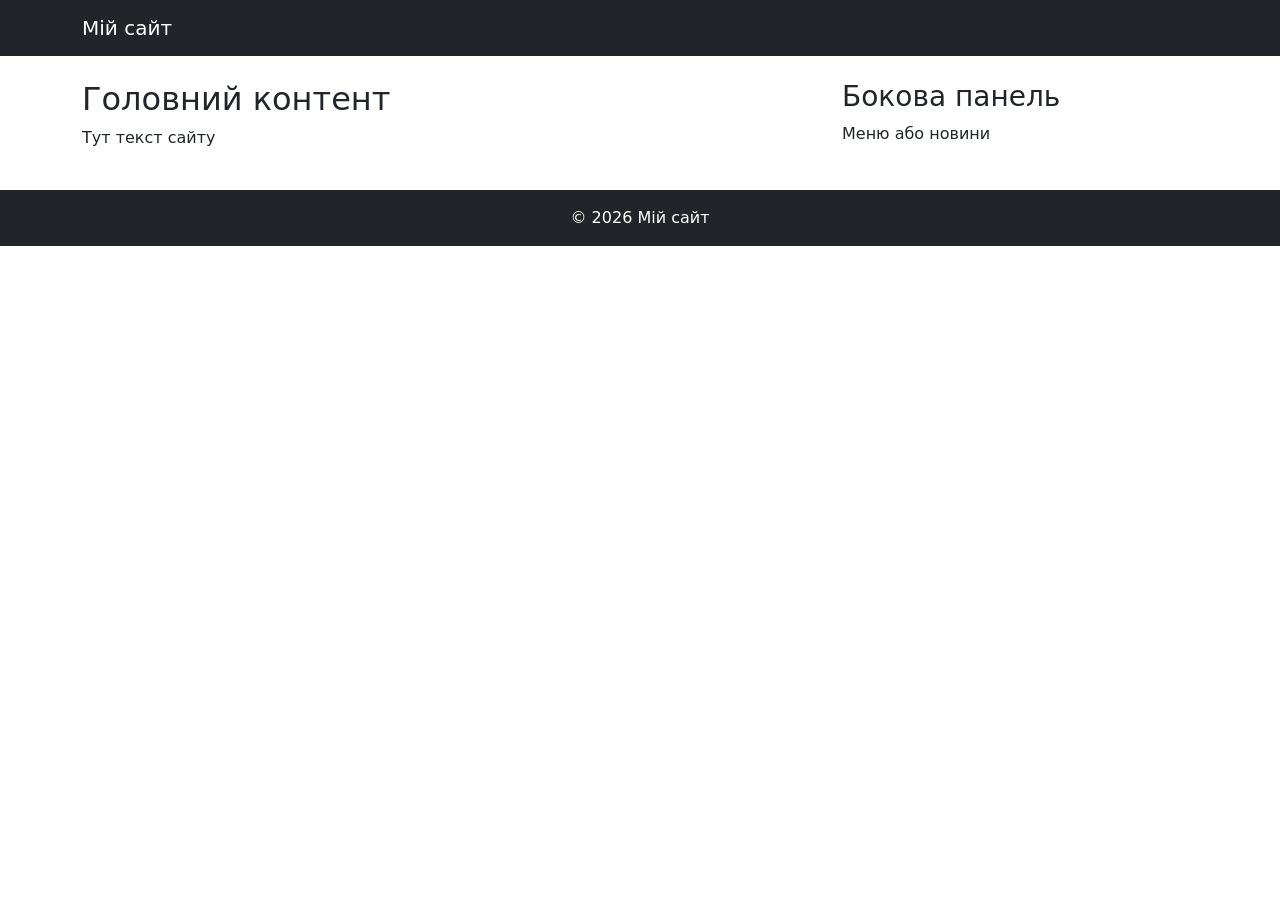
==== index.html @ 8d82f731 "Add files via upload" ====
<!DOCTYPE html>
<html lang="uk">
<head>
  <meta charset="UTF-8">
  <meta name="viewport" content="width=device-width, initial-scale=1.0">
  <title>Мій сайт</title>

  <!-- Bootstrap -->
  <link href="https://cdn.jsdelivr.net/npm/bootstrap@5.3.0/dist/css/bootstrap.min.css" rel="stylesheet">
</head>

<body>

<!-- Шапка -->
<nav class="navbar navbar-expand-lg navbar-dark bg-dark">
  <div class="container">
    <a class="navbar-brand" href="#">Мій сайт</a>
  </div>
</nav>

<!-- Головний блок -->
<div class="container mt-4">
  <div class="row">
    
    <div class="col-md-8">
      <h2>Головний контент</h2>
      <p>Тут текст сайту</p>
    </div>

    <div class="col-md-4">
      <h3>Бокова панель</h3>
      <p>Меню або новини</p>
    </div>

  </div>
</div>

<!-- Футер -->
<footer class="bg-dark text-white text-center p-3 mt-4">
  © 2026 Мій сайт
</footer>

</body>
</html>
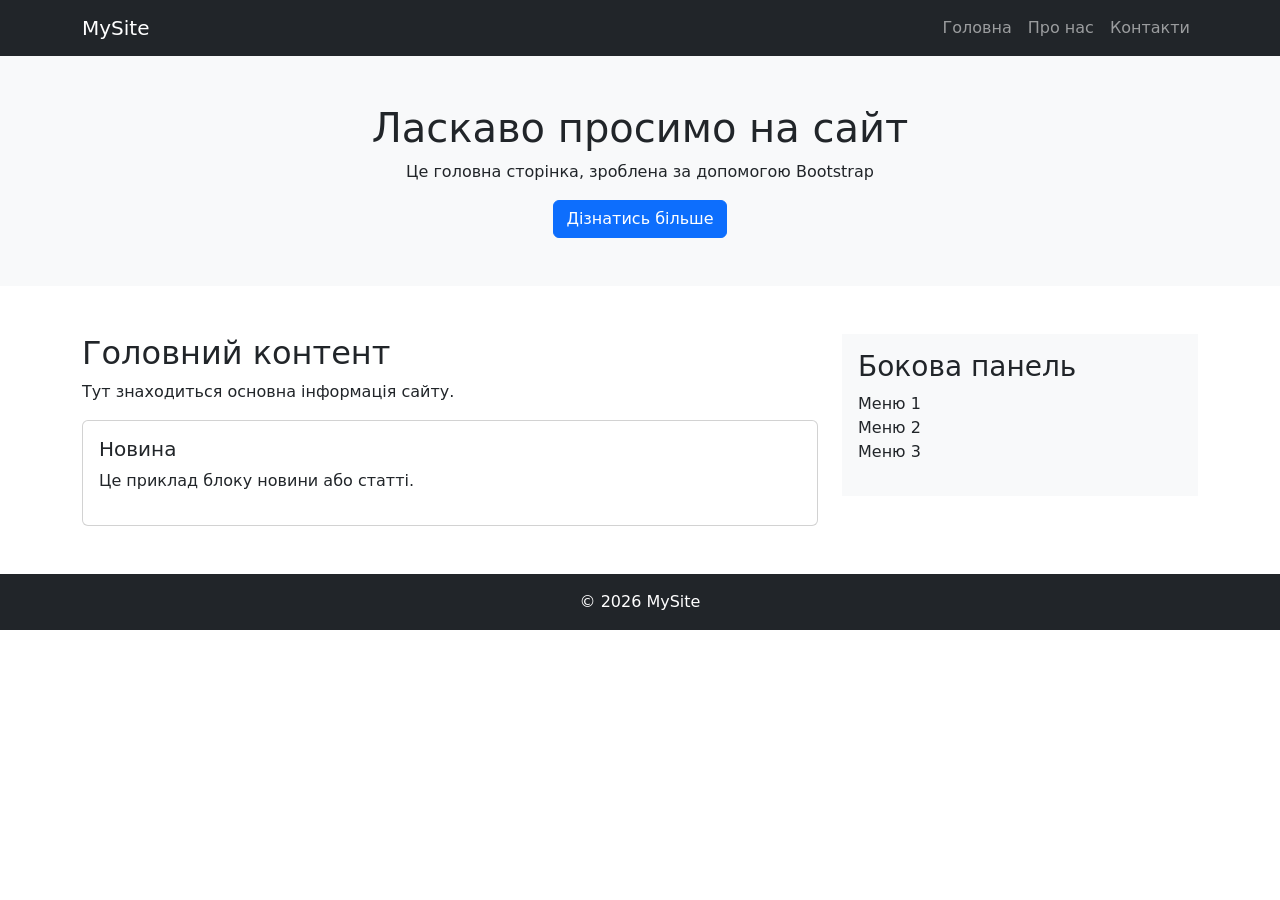
==== commit 17e06af3: "Add files via upload" ====
--- a/index.html
+++ b/index.html
@@ -3,42 +3,82 @@
 <head>
   <meta charset="UTF-8">
   <meta name="viewport" content="width=device-width, initial-scale=1.0">
-  <title>Мій сайт</title>
+  <title>Homepage</title>
 
   <!-- Bootstrap -->
   <link href="https://cdn.jsdelivr.net/npm/bootstrap@5.3.0/dist/css/bootstrap.min.css" rel="stylesheet">
+
+  <!-- ТВОЙ CSS -->
+  <link rel="stylesheet" href="css/style.css">
 </head>
 
 <body>
 
-<!-- Шапка -->
+<!-- HEADER -->
 <nav class="navbar navbar-expand-lg navbar-dark bg-dark">
   <div class="container">
-    <a class="navbar-brand" href="#">Мій сайт</a>
+    <a class="navbar-brand" href="#">MySite</a>
+
+    <button class="navbar-toggler" data-bs-toggle="collapse" data-bs-target="#menu">
+      <span class="navbar-toggler-icon"></span>
+    </button>
+
+    <div class="collapse navbar-collapse" id="menu">
+      <ul class="navbar-nav ms-auto">
+        <li class="nav-item"><a class="nav-link" href="#">Головна</a></li>
+        <li class="nav-item"><a class="nav-link" href="#">Про нас</a></li>
+        <li class="nav-item"><a class="nav-link" href="#">Контакти</a></li>
+      </ul>
+    </div>
   </div>
 </nav>
 
-<!-- Головний блок -->
-<div class="container mt-4">
+<!-- HERO -->
+<section class="bg-light text-center p-5">
+  <div class="container">
+    <h1>Ласкаво просимо на сайт</h1>
+    <p>Це головна сторінка, зроблена за допомогою Bootstrap</p>
+    <button class="btn btn-primary">Дізнатись більше</button>
+  </div>
+</section>
+
+<!-- MAIN CONTENT -->
+<div class="container mt-5">
   <div class="row">
-    
+
+    <!-- Контент -->
     <div class="col-md-8">
       <h2>Головний контент</h2>
-      <p>Тут текст сайту</p>
+      <p>Тут знаходиться основна інформація сайту.</p>
+
+      <div class="card mt-3 p-3">
+        <h5>Новина</h5>
+        <p>Це приклад блоку новини або статті.</p>
+      </div>
     </div>
 
+    <!-- Sidebar -->
     <div class="col-md-4">
-      <h3>Бокова панель</h3>
-      <p>Меню або новини</p>
+      <div class="bg-light p-3">
+        <h3>Бокова панель</h3>
+        <ul class="list-unstyled">
+          <li>Меню 1</li>
+          <li>Меню 2</li>
+          <li>Меню 3</li>
+        </ul>
+      </div>
     </div>
 
   </div>
 </div>
 
-<!-- Футер -->
-<footer class="bg-dark text-white text-center p-3 mt-4">
-  © 2026 Мій сайт
+<!-- FOOTER -->
+<footer class="bg-dark text-white text-center p-3 mt-5">
+  © 2026 MySite
 </footer>
+
+<!-- Bootstrap JS -->
+<script src="https://cdn.jsdelivr.net/npm/bootstrap@5.3.0/dist/js/bootstrap.bundle.min.js"></script>
 
 </body>
 </html>
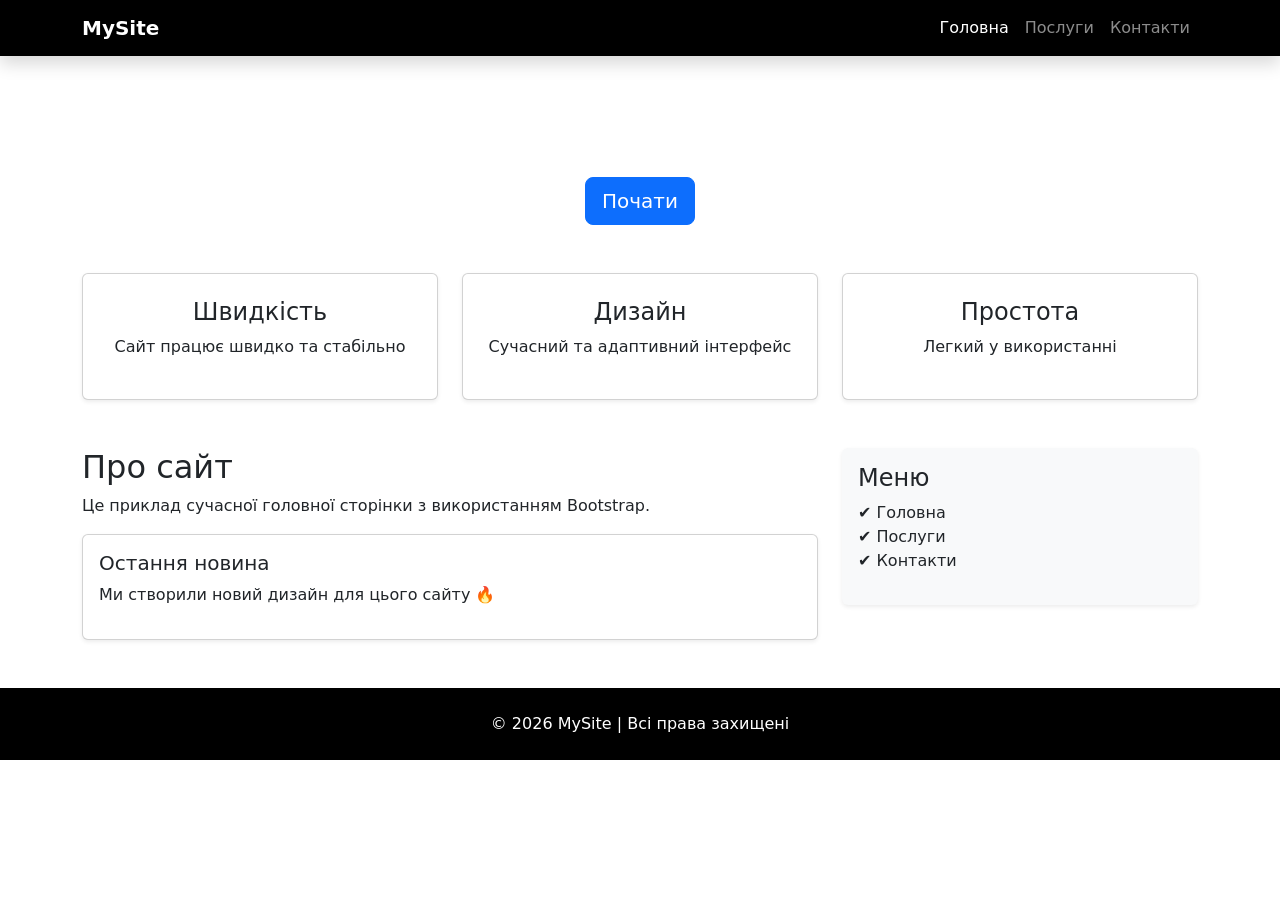
==== commit 102f23a4: "Add files via upload" ====
--- a/index.html
+++ b/index.html
@@ -3,21 +3,21 @@
 <head>
   <meta charset="UTF-8">
   <meta name="viewport" content="width=device-width, initial-scale=1.0">
-  <title>Homepage</title>
+  <title>MySite</title>
 
   <!-- Bootstrap -->
   <link href="https://cdn.jsdelivr.net/npm/bootstrap@5.3.0/dist/css/bootstrap.min.css" rel="stylesheet">
 
-  <!-- ТВОЙ CSS -->
+  <!-- CSS -->
   <link rel="stylesheet" href="css/style.css">
 </head>
 
 <body>
 
-<!-- HEADER -->
-<nav class="navbar navbar-expand-lg navbar-dark bg-dark">
+<!-- NAVBAR -->
+<nav class="navbar navbar-expand-lg navbar-dark bg-black shadow">
   <div class="container">
-    <a class="navbar-brand" href="#">MySite</a>
+    <a class="navbar-brand fw-bold" href="#">MySite</a>
 
     <button class="navbar-toggler" data-bs-toggle="collapse" data-bs-target="#menu">
       <span class="navbar-toggler-icon"></span>
@@ -25,8 +25,8 @@
 
     <div class="collapse navbar-collapse" id="menu">
       <ul class="navbar-nav ms-auto">
-        <li class="nav-item"><a class="nav-link" href="#">Головна</a></li>
-        <li class="nav-item"><a class="nav-link" href="#">Про нас</a></li>
+        <li class="nav-item"><a class="nav-link active" href="#">Головна</a></li>
+        <li class="nav-item"><a class="nav-link" href="#">Послуги</a></li>
         <li class="nav-item"><a class="nav-link" href="#">Контакти</a></li>
       </ul>
     </div>
@@ -34,47 +34,73 @@
 </nav>
 
 <!-- HERO -->
-<section class="bg-light text-center p-5">
+<section class="hero text-white text-center d-flex align-items-center">
   <div class="container">
-    <h1>Ласкаво просимо на сайт</h1>
-    <p>Це головна сторінка, зроблена за допомогою Bootstrap</p>
-    <button class="btn btn-primary">Дізнатись більше</button>
+    <h1 class="display-4 fw-bold">Сучасний веб-сайт</h1>
+    <p class="lead">Створено за допомогою Bootstrap</p>
+    <a href="#" class="btn btn-primary btn-lg">Почати</a>
   </div>
 </section>
 
-<!-- MAIN CONTENT -->
-<div class="container mt-5">
-  <div class="row">
-
-    <!-- Контент -->
-    <div class="col-md-8">
-      <h2>Головний контент</h2>
-      <p>Тут знаходиться основна інформація сайту.</p>
-
-      <div class="card mt-3 p-3">
-        <h5>Новина</h5>
-        <p>Це приклад блоку новини або статті.</p>
+<!-- FEATURES -->
+<section class="container mt-5">
+  <div class="row text-center">
+    
+    <div class="col-md-4">
+      <div class="card p-4 shadow-sm">
+        <h4>Швидкість</h4>
+        <p>Сайт працює швидко та стабільно</p>
       </div>
     </div>
 
-    <!-- Sidebar -->
     <div class="col-md-4">
-      <div class="bg-light p-3">
-        <h3>Бокова панель</h3>
+      <div class="card p-4 shadow-sm">
+        <h4>Дизайн</h4>
+        <p>Сучасний та адаптивний інтерфейс</p>
+      </div>
+    </div>
+
+    <div class="col-md-4">
+      <div class="card p-4 shadow-sm">
+        <h4>Простота</h4>
+        <p>Легкий у використанні</p>
+      </div>
+    </div>
+
+  </div>
+</section>
+
+<!-- CONTENT -->
+<section class="container mt-5">
+  <div class="row">
+    
+    <div class="col-md-8">
+      <h2>Про сайт</h2>
+      <p>Це приклад сучасної головної сторінки з використанням Bootstrap.</p>
+
+      <div class="card p-3 mt-3 shadow-sm">
+        <h5>Остання новина</h5>
+        <p>Ми створили новий дизайн для цього сайту 🔥</p>
+      </div>
+    </div>
+
+    <div class="col-md-4">
+      <div class="p-3 bg-light shadow-sm rounded">
+        <h4>Меню</h4>
         <ul class="list-unstyled">
-          <li>Меню 1</li>
-          <li>Меню 2</li>
-          <li>Меню 3</li>
+          <li>✔ Головна</li>
+          <li>✔ Послуги</li>
+          <li>✔ Контакти</li>
         </ul>
       </div>
     </div>
 
   </div>
-</div>
+</section>
 
 <!-- FOOTER -->
-<footer class="bg-dark text-white text-center p-3 mt-5">
-  © 2026 MySite
+<footer class="bg-black text-white text-center p-4 mt-5">
+  <p class="mb-0">© 2026 MySite | Всі права захищені</p>
 </footer>
 
 <!-- Bootstrap JS -->
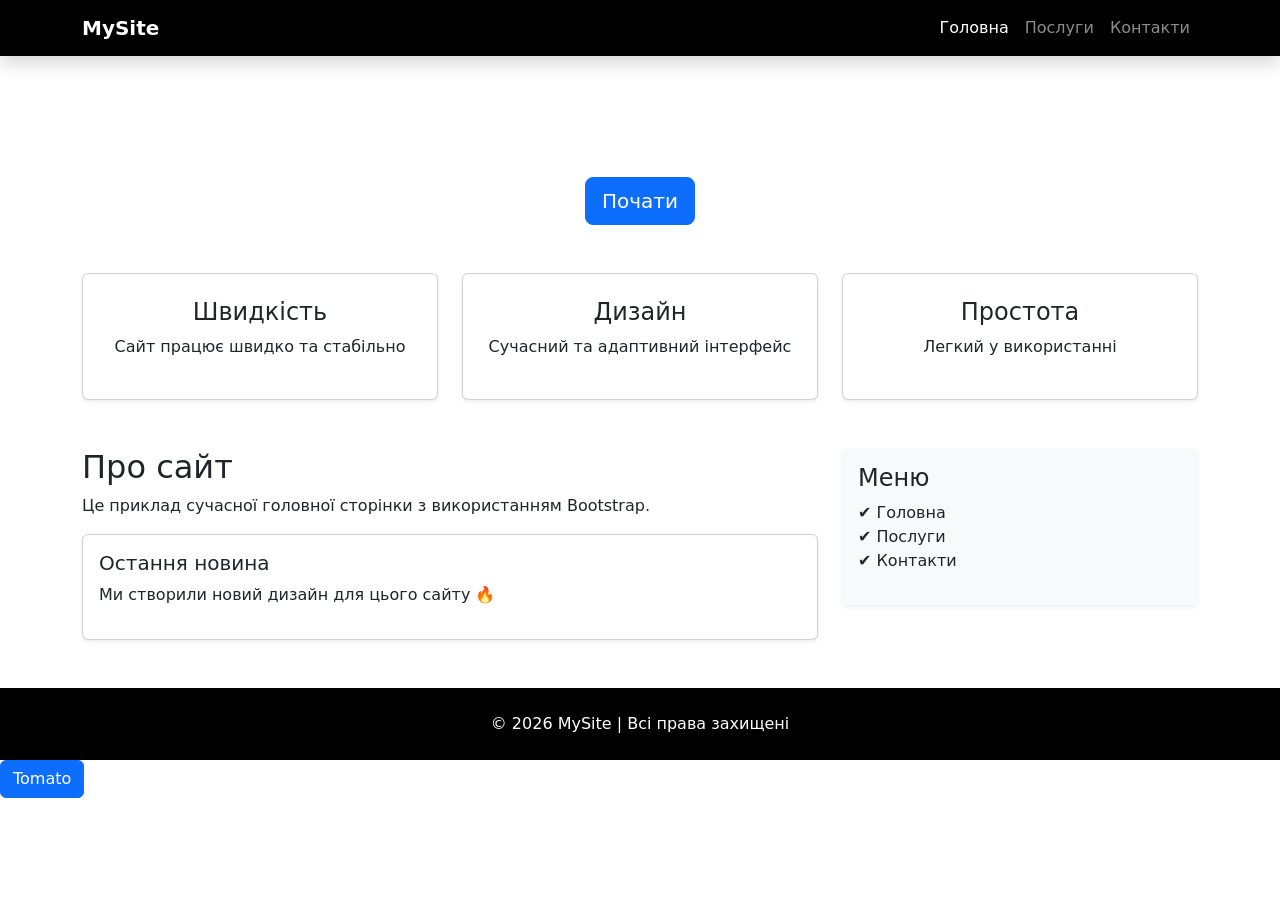
==== commit 64d361cf: "Add files via upload" ====
--- a/index.html
+++ b/index.html
@@ -105,6 +105,7 @@
 
 <!-- Bootstrap JS -->
 <script src="https://cdn.jsdelivr.net/npm/bootstrap@5.3.0/dist/js/bootstrap.bundle.min.js"></script>
+<a href="tomato.html" class="btn btn-primary">Tomato</a>
 
 </body>
 </html>
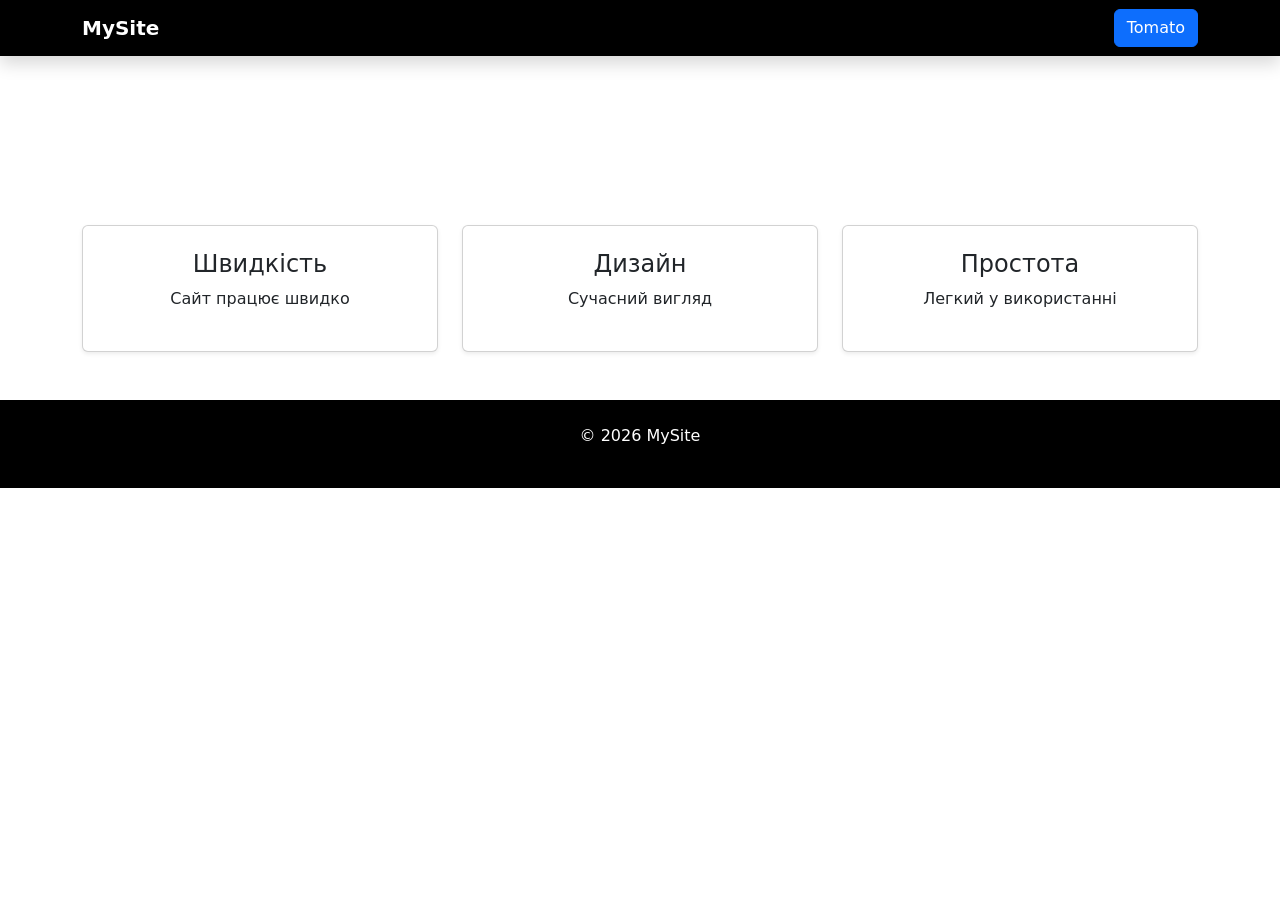
==== commit d0e8aa20: "Add files via upload" ====
--- a/index.html
+++ b/index.html
@@ -17,18 +17,10 @@
 <!-- NAVBAR -->
 <nav class="navbar navbar-expand-lg navbar-dark bg-black shadow">
   <div class="container">
-    <a class="navbar-brand fw-bold" href="#">MySite</a>
+    <a class="navbar-brand fw-bold" href="index.html">MySite</a>
 
-    <button class="navbar-toggler" data-bs-toggle="collapse" data-bs-target="#menu">
-      <span class="navbar-toggler-icon"></span>
-    </button>
-
-    <div class="collapse navbar-collapse" id="menu">
-      <ul class="navbar-nav ms-auto">
-        <li class="nav-item"><a class="nav-link active" href="#">Головна</a></li>
-        <li class="nav-item"><a class="nav-link" href="#">Послуги</a></li>
-        <li class="nav-item"><a class="nav-link" href="#">Контакти</a></li>
-      </ul>
+    <div class="ms-auto">
+      <a href="tomato.html" class="btn btn-primary">Tomato</a>
     </div>
   </div>
 </nav>
@@ -37,8 +29,7 @@
 <section class="hero text-white text-center d-flex align-items-center">
   <div class="container">
     <h1 class="display-4 fw-bold">Сучасний веб-сайт</h1>
-    <p class="lead">Створено за допомогою Bootstrap</p>
-    <a href="#" class="btn btn-primary btn-lg">Почати</a>
+    <p class="lead">Головна сторінка</p>
   </div>
 </section>
 
@@ -49,14 +40,14 @@
     <div class="col-md-4">
       <div class="card p-4 shadow-sm">
         <h4>Швидкість</h4>
-        <p>Сайт працює швидко та стабільно</p>
+        <p>Сайт працює швидко</p>
       </div>
     </div>
 
     <div class="col-md-4">
       <div class="card p-4 shadow-sm">
         <h4>Дизайн</h4>
-        <p>Сучасний та адаптивний інтерфейс</p>
+        <p>Сучасний вигляд</p>
       </div>
     </div>
 
@@ -70,42 +61,12 @@
   </div>
 </section>
 
-<!-- CONTENT -->
-<section class="container mt-5">
-  <div class="row">
-    
-    <div class="col-md-8">
-      <h2>Про сайт</h2>
-      <p>Це приклад сучасної головної сторінки з використанням Bootstrap.</p>
-
-      <div class="card p-3 mt-3 shadow-sm">
-        <h5>Остання новина</h5>
-        <p>Ми створили новий дизайн для цього сайту 🔥</p>
-      </div>
-    </div>
-
-    <div class="col-md-4">
-      <div class="p-3 bg-light shadow-sm rounded">
-        <h4>Меню</h4>
-        <ul class="list-unstyled">
-          <li>✔ Головна</li>
-          <li>✔ Послуги</li>
-          <li>✔ Контакти</li>
-        </ul>
-      </div>
-    </div>
-
-  </div>
-</section>
-
 <!-- FOOTER -->
 <footer class="bg-black text-white text-center p-4 mt-5">
-  <p class="mb-0">© 2026 MySite | Всі права захищені</p>
+  <p>© 2026 MySite</p>
 </footer>
 
-<!-- Bootstrap JS -->
 <script src="https://cdn.jsdelivr.net/npm/bootstrap@5.3.0/dist/js/bootstrap.bundle.min.js"></script>
-<a href="tomato.html" class="btn btn-primary">Tomato</a>
 
 </body>
 </html>
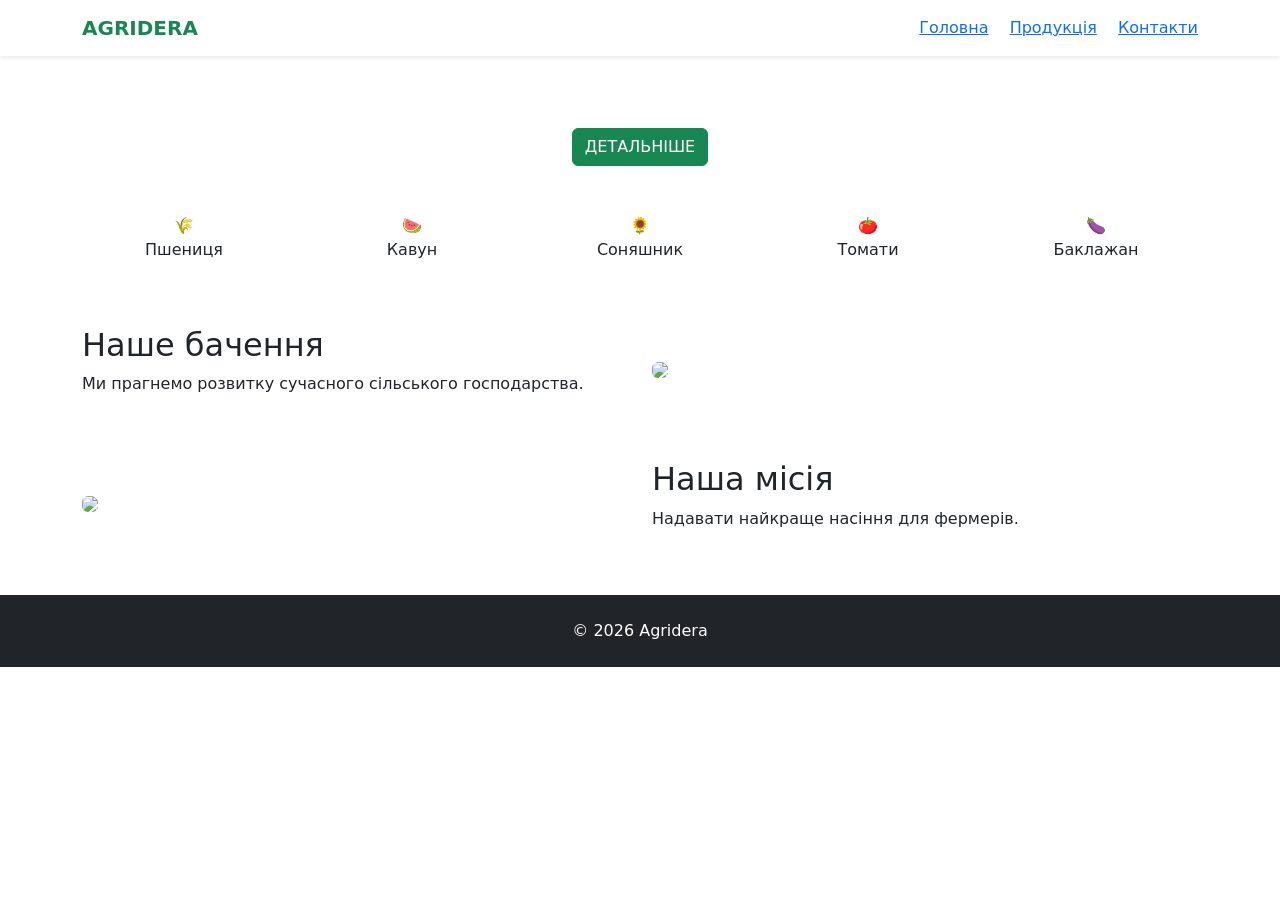
==== commit 316037a7: "Add files via upload" ====
--- a/index.html
+++ b/index.html
@@ -3,70 +3,76 @@
 <head>
   <meta charset="UTF-8">
   <meta name="viewport" content="width=device-width, initial-scale=1.0">
-  <title>MySite</title>
+  <title>Agridera</title>
 
-  <!-- Bootstrap -->
   <link href="https://cdn.jsdelivr.net/npm/bootstrap@5.3.0/dist/css/bootstrap.min.css" rel="stylesheet">
-
-  <!-- CSS -->
   <link rel="stylesheet" href="css/style.css">
 </head>
 
 <body>
 
-<!-- NAVBAR -->
-<nav class="navbar navbar-expand-lg navbar-dark bg-black shadow">
+<!-- HEADER -->
+<nav class="navbar navbar-expand-lg bg-white shadow-sm">
   <div class="container">
-    <a class="navbar-brand fw-bold" href="index.html">MySite</a>
+    <a class="navbar-brand fw-bold text-success">AGRIDERA</a>
 
     <div class="ms-auto">
-      <a href="tomato.html" class="btn btn-primary">Tomato</a>
+      <a href="index.html" class="me-3">Головна</a>
+      <a href="tomato.html" class="me-3">Продукція</a>
+      <a href="#">Контакти</a>
     </div>
   </div>
 </nav>
 
 <!-- HERO -->
-<section class="hero text-white text-center d-flex align-items-center">
+<section class="hero-home text-center text-white d-flex align-items-center">
   <div class="container">
-    <h1 class="display-4 fw-bold">Сучасний веб-сайт</h1>
-    <p class="lead">Головна сторінка</p>
+    <h1>Agridera Seeds and Agriculture Ltd</h1>
+    <button class="btn btn-success mt-3">ДЕТАЛЬНІШЕ</button>
   </div>
 </section>
 
-<!-- FEATURES -->
+<!-- ICONS -->
+<section class="container text-center mt-5">
+  <div class="row">
+    <div class="col">🌾<p>Пшениця</p></div>
+    <div class="col">🍉<p>Кавун</p></div>
+    <div class="col">🌻<p>Соняшник</p></div>
+    <div class="col">🍅<p>Томати</p></div>
+    <div class="col">🍆<p>Баклажан</p></div>
+  </div>
+</section>
+
+<!-- VISION -->
 <section class="container mt-5">
-  <div class="row text-center">
-    
-    <div class="col-md-4">
-      <div class="card p-4 shadow-sm">
-        <h4>Швидкість</h4>
-        <p>Сайт працює швидко</p>
-      </div>
+  <div class="row align-items-center">
+    <div class="col-md-6">
+      <h2>Наше бачення</h2>
+      <p>Ми прагнемо розвитку сучасного сільського господарства.</p>
     </div>
+    <div class="col-md-6">
+      <img src="https://images.unsplash.com/photo-1501004318641-b39e6451bec6" class="img-fluid rounded">
+    </div>
+  </div>
+</section>
 
-    <div class="col-md-4">
-      <div class="card p-4 shadow-sm">
-        <h4>Дизайн</h4>
-        <p>Сучасний вигляд</p>
-      </div>
+<!-- MISSION -->
+<section class="container mt-5">
+  <div class="row align-items-center">
+    <div class="col-md-6">
+      <img src="https://images.unsplash.com/photo-1464226184884-fa280b87c399" class="img-fluid rounded">
     </div>
-
-    <div class="col-md-4">
-      <div class="card p-4 shadow-sm">
-        <h4>Простота</h4>
-        <p>Легкий у використанні</p>
-      </div>
+    <div class="col-md-6">
+      <h2>Наша місія</h2>
+      <p>Надавати найкраще насіння для фермерів.</p>
     </div>
-
   </div>
 </section>
 
 <!-- FOOTER -->
-<footer class="bg-black text-white text-center p-4 mt-5">
-  <p>© 2026 MySite</p>
+<footer class="bg-dark text-white text-center p-4 mt-5">
+  © 2026 Agridera
 </footer>
-
-<script src="https://cdn.jsdelivr.net/npm/bootstrap@5.3.0/dist/js/bootstrap.bundle.min.js"></script>
 
 </body>
 </html>
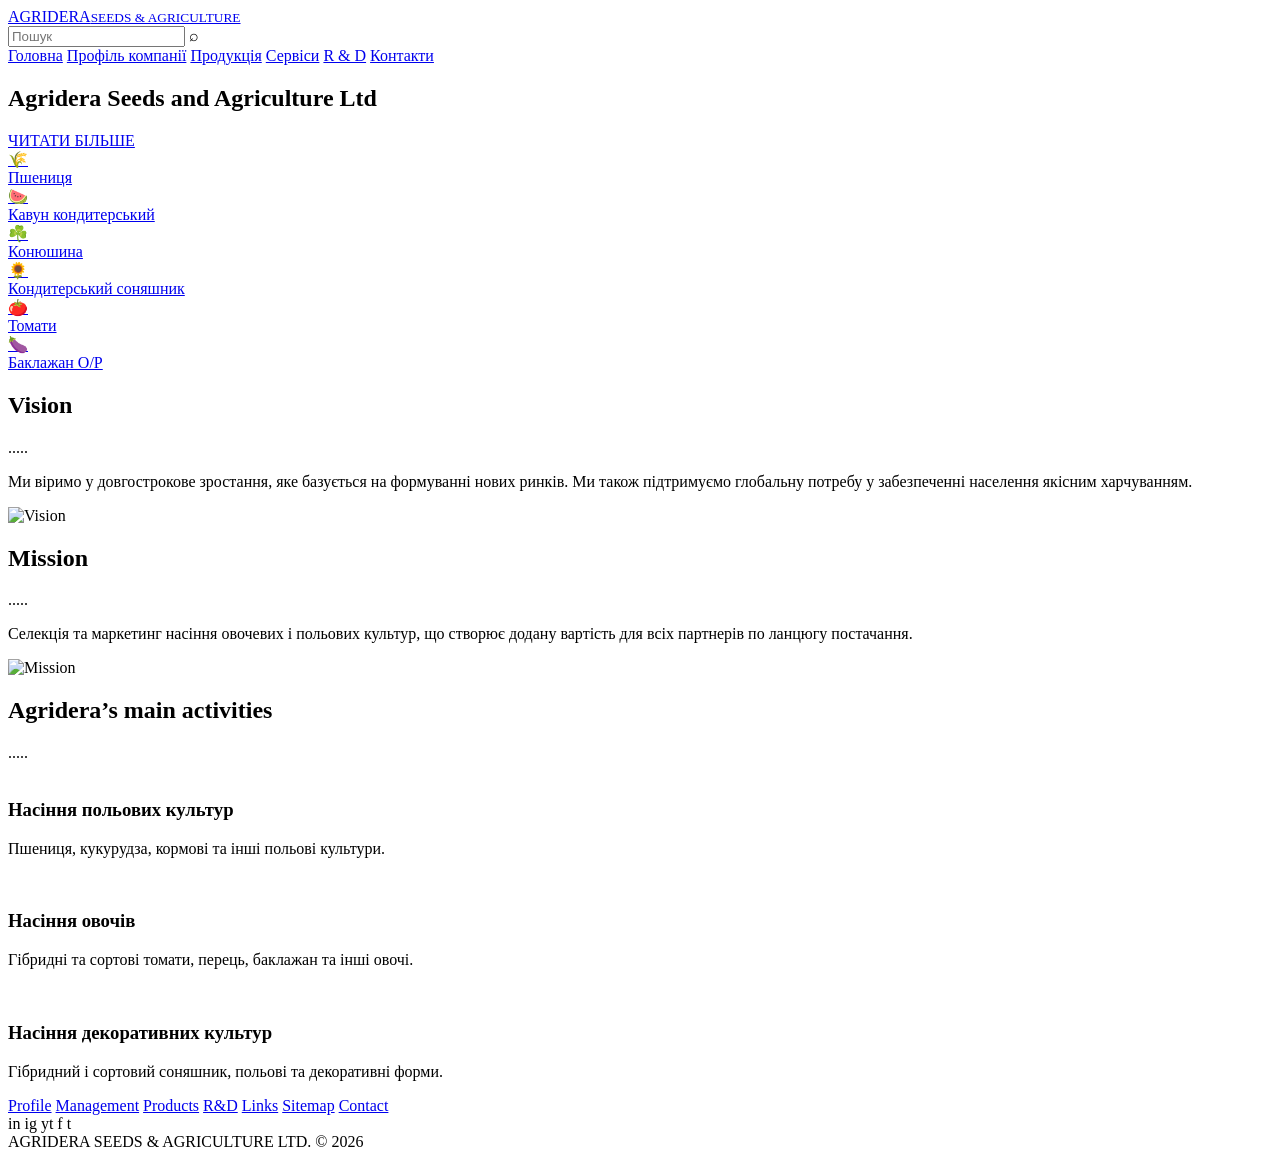
==== commit ff4158a8: "Add files via upload" ====
--- a/index.html
+++ b/index.html
@@ -3,76 +3,134 @@
 <head>
   <meta charset="UTF-8">
   <meta name="viewport" content="width=device-width, initial-scale=1.0">
-  <title>Agridera</title>
-
-  <link href="https://cdn.jsdelivr.net/npm/bootstrap@5.3.0/dist/css/bootstrap.min.css" rel="stylesheet">
+  <title>Agridera — Головна</title>
   <link rel="stylesheet" href="css/style.css">
 </head>
+<body>
+  <div class="page">
+    <header class="topbar">
+      <div class="topbar-inner">
+        <a class="logo" href="index.html">AGRIDERA<small>SEEDS & AGRICULTURE</small></a>
 
-<body>
+        <div class="header-right">
+          <div class="search-line">
+            <input type="text" placeholder="Пошук">
+            <span>⌕</span>
+          </div>
 
-<!-- HEADER -->
-<nav class="navbar navbar-expand-lg bg-white shadow-sm">
-  <div class="container">
-    <a class="navbar-brand fw-bold text-success">AGRIDERA</a>
+          <nav class="nav">
+            <a class="active" href="index.html">Головна</a>
+            <a href="company.html">Профіль компанії</a>
+            <a href="tomato.html">Продукція</a>
+            <a href="company.html">Сервіси</a>
+            <a href="company.html">R & D</a>
+            <a href="company.html">Контакти</a>
+          </nav>
+        </div>
+      </div>
+    </header>
 
-    <div class="ms-auto">
-      <a href="index.html" class="me-3">Головна</a>
-      <a href="tomato.html" class="me-3">Продукція</a>
-      <a href="#">Контакти</a>
-    </div>
+    <section class="hero hero-home">
+      <div class="hero-center">
+        <div class="hero-box">
+          <h1>Agridera Seeds and Agriculture Ltd</h1>
+          <a class="btn-green" href="company.html">ЧИТАТИ БІЛЬШЕ</a>
+        </div>
+      </div>
+    </section>
+
+    <section class="icons-row">
+      <a class="icon-item" href="company.html"><div class="icon-mark">🌾</div>Пшениця</a>
+      <a class="icon-item" href="company.html"><div class="icon-mark">🍉</div>Кавун кондитерський</a>
+      <a class="icon-item" href="company.html"><div class="icon-mark">☘️</div>Конюшина</a>
+      <a class="icon-item" href="sunflower.html"><div class="icon-mark">🌻</div>Кондитерський соняшник</a>
+      <a class="icon-item" href="tomato.html"><div class="icon-mark">🍅</div>Томати</a>
+      <a class="icon-item" href="company.html"><div class="icon-mark">🍆</div>Баклажан O/P</a>
+    </section>
+
+    <section class="light-section">
+      <div class="content-wrap">
+        <div class="split">
+          <div class="split-text">
+            <h2>Vision</h2>
+            <div class="dots">.....</div>
+            <p>
+              Ми віримо у довгострокове зростання, яке базується на формуванні нових ринків.
+              Ми також підтримуємо глобальну потребу у забезпеченні населення якісним харчуванням.
+            </p>
+          </div>
+          <div class="split-image">
+            <img src="https://images.unsplash.com/photo-1592982537447-7440770cbfc9?auto=format&fit=crop&w=900&q=80" alt="Vision">
+          </div>
+        </div>
+
+        <div class="split reverse">
+          <div class="split-text">
+            <h2>Mission</h2>
+            <div class="dots">.....</div>
+            <p>
+              Селекція та маркетинг насіння овочевих і польових культур, що створює додану вартість
+              для всіх партнерів по ланцюгу постачання.
+            </p>
+          </div>
+          <div class="split-image">
+            <img src="https://images.unsplash.com/photo-1464226184884-fa280b87c399?auto=format&fit=crop&w=900&q=80" alt="Mission">
+          </div>
+        </div>
+      </div>
+    </section>
+
+    <section class="activities">
+      <div class="content-wrap">
+        <h2>Agridera’s main activities</h2>
+        <div class="dots">.....</div>
+
+        <div class="activities-grid">
+          <div class="activity-card">
+            <img src="https://pngimg.com/d/cotton_PNG36.png" alt="">
+            <h3>Насіння польових культур</h3>
+            <p>Пшениця, кукурудза, кормові та інші польові культури.</p>
+          </div>
+
+          <div class="activity-card">
+            <img src="https://pngimg.com/d/tomato_PNG12594.png" alt="">
+            <h3>Насіння овочів</h3>
+            <p>Гібридні та сортові томати, перець, баклажан та інші овочі.</p>
+          </div>
+
+          <div class="activity-card">
+            <img src="https://pngimg.com/d/sunflower_PNG13400.png" alt="">
+            <h3>Насіння декоративних культур</h3>
+            <p>Гібридний і сортовий соняшник, польові та декоративні форми.</p>
+          </div>
+        </div>
+      </div>
+    </section>
+
+    <footer>
+      <div class="footer-top">
+        <div class="footer-top-inner">
+          <div class="footer-links">
+            <a href="company.html">Profile</a>
+            <a href="company.html">Management</a>
+            <a href="tomato.html">Products</a>
+            <a href="company.html">R&D</a>
+            <a href="company.html">Links</a>
+            <a href="company.html">Sitemap</a>
+            <a href="company.html">Contact</a>
+          </div>
+
+          <div class="footer-social">
+            <span>in</span>
+            <span>ig</span>
+            <span>yt</span>
+            <span>f</span>
+            <span>t</span>
+          </div>
+        </div>
+      </div>
+      <div class="footer-bottom">AGRIDERA SEEDS & AGRICULTURE LTD. © 2026</div>
+    </footer>
   </div>
-</nav>
-
-<!-- HERO -->
-<section class="hero-home text-center text-white d-flex align-items-center">
-  <div class="container">
-    <h1>Agridera Seeds and Agriculture Ltd</h1>
-    <button class="btn btn-success mt-3">ДЕТАЛЬНІШЕ</button>
-  </div>
-</section>
-
-<!-- ICONS -->
-<section class="container text-center mt-5">
-  <div class="row">
-    <div class="col">🌾<p>Пшениця</p></div>
-    <div class="col">🍉<p>Кавун</p></div>
-    <div class="col">🌻<p>Соняшник</p></div>
-    <div class="col">🍅<p>Томати</p></div>
-    <div class="col">🍆<p>Баклажан</p></div>
-  </div>
-</section>
-
-<!-- VISION -->
-<section class="container mt-5">
-  <div class="row align-items-center">
-    <div class="col-md-6">
-      <h2>Наше бачення</h2>
-      <p>Ми прагнемо розвитку сучасного сільського господарства.</p>
-    </div>
-    <div class="col-md-6">
-      <img src="https://images.unsplash.com/photo-1501004318641-b39e6451bec6" class="img-fluid rounded">
-    </div>
-  </div>
-</section>
-
-<!-- MISSION -->
-<section class="container mt-5">
-  <div class="row align-items-center">
-    <div class="col-md-6">
-      <img src="https://images.unsplash.com/photo-1464226184884-fa280b87c399" class="img-fluid rounded">
-    </div>
-    <div class="col-md-6">
-      <h2>Наша місія</h2>
-      <p>Надавати найкраще насіння для фермерів.</p>
-    </div>
-  </div>
-</section>
-
-<!-- FOOTER -->
-<footer class="bg-dark text-white text-center p-4 mt-5">
-  © 2026 Agridera
-</footer>
-
 </body>
 </html>
